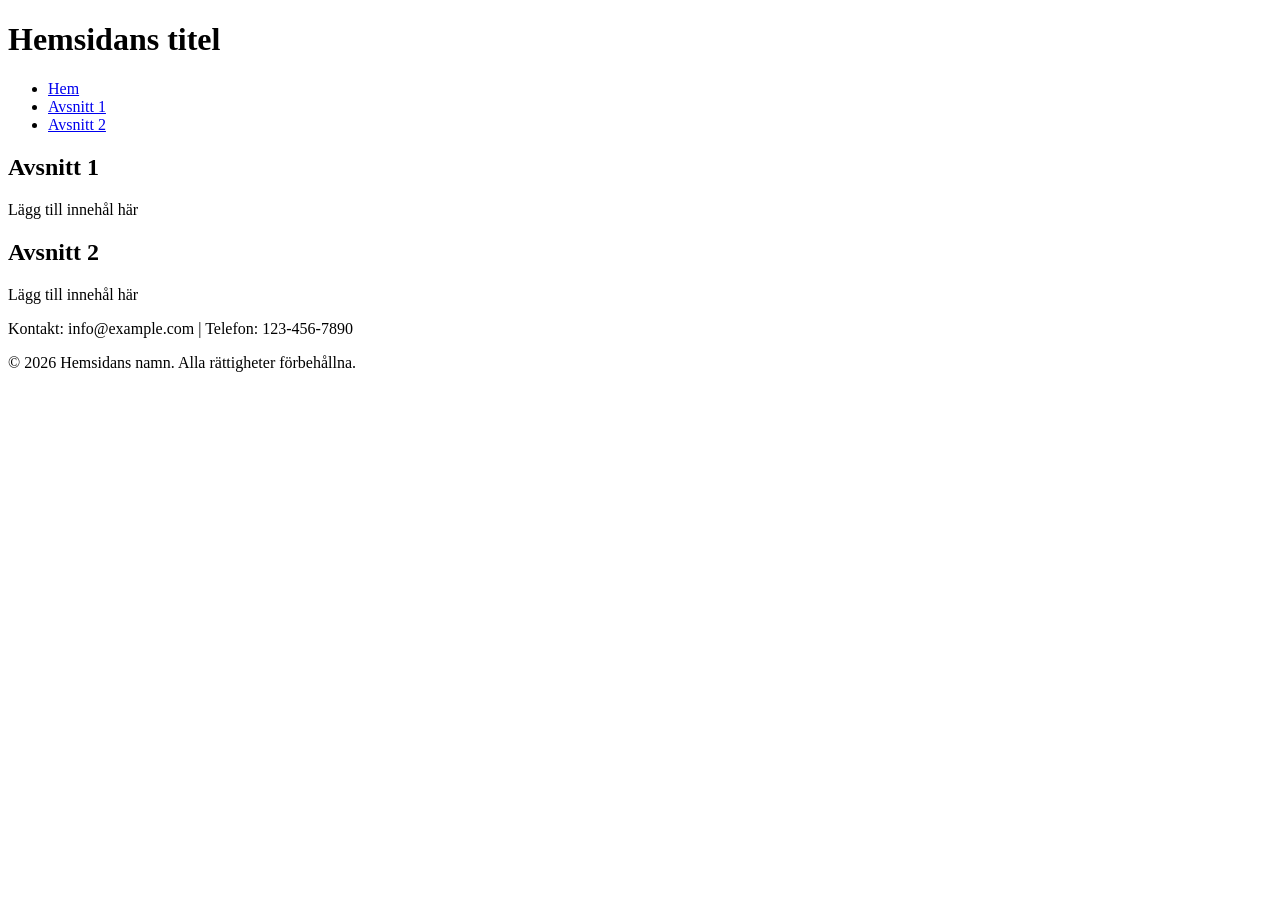
==== index.html @ 21ed0bcb "Initial commit" ====
<!DOCTYPE html>
<html lang="en">

<head>
    <meta charset="UTF-8">
    <meta name="viewport" content="width=device-width, initial-scale=1.0">
    <title>Your Page Title</title>
    <link rel="stylesheet" href="styles.css">
</head>

<body>
    <header>
        <h1>Hemsidans titel</h1>
        <nav>
            <ul>
                <li><a href="index.html">Hem</a></li>
                <li><a href="#section1">Avsnitt 1</a></li>
                <li><a href="#section2">Avsnitt 2</a></li>
            </ul>
        </nav>
    </header>

    <main>
        <section id="section1">
            <h2>Avsnitt 1</h2>
            <p>Lägg till innehål här</p>
        </section>

        <section id="section2">
            <h2>Avsnitt 2</h2>
            <p>Lägg till innehål här</p>
        </section>
    </main>


    <footer>
        <p>Kontakt: info@example.com | Telefon: 123-456-7890</p>
        <p>&copy; 2026 Hemsidans namn. Alla rättigheter förbehållna.</p>
    </footer>
</body>

</html>
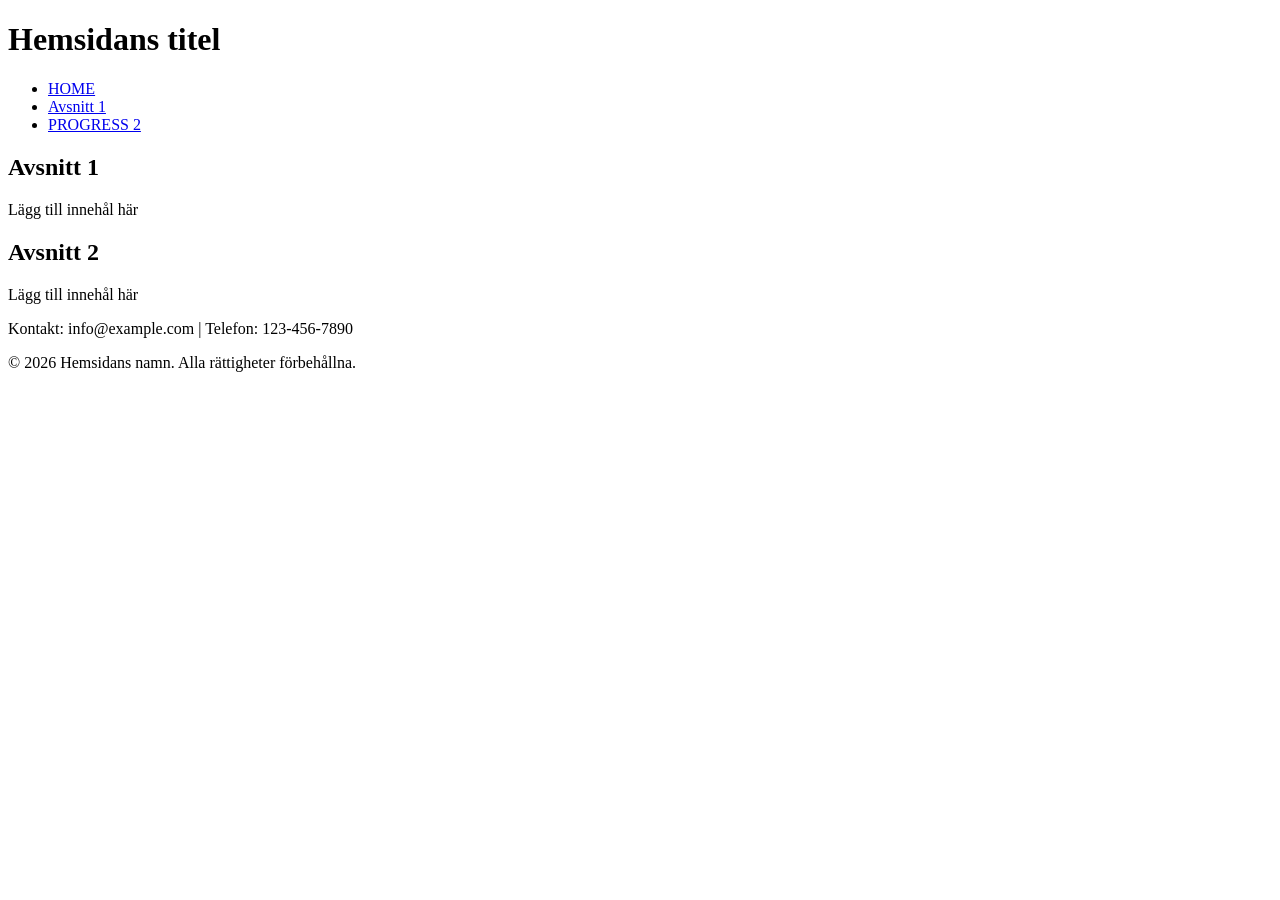
==== commit 08767bb0: "Update index.html" ====
--- a/index.html
+++ b/index.html
@@ -4,7 +4,7 @@
 <head>
     <meta charset="UTF-8">
     <meta name="viewport" content="width=device-width, initial-scale=1.0">
-    <title>Your Page Title</title>
+    <title>Level Up Life</title>
     <link rel="stylesheet" href="styles.css">
 </head>
 
@@ -13,9 +13,9 @@
         <h1>Hemsidans titel</h1>
         <nav>
             <ul>
-                <li><a href="index.html">Hem</a></li>
+                <li><a href="index.html">HOME</a></li>
                 <li><a href="#section1">Avsnitt 1</a></li>
-                <li><a href="#section2">Avsnitt 2</a></li>
+                <li><a href="#section2">PROGRESS 2</a></li>
             </ul>
         </nav>
     </header>
@@ -39,4 +39,4 @@
     </footer>
 </body>
 
-</html>+</html>
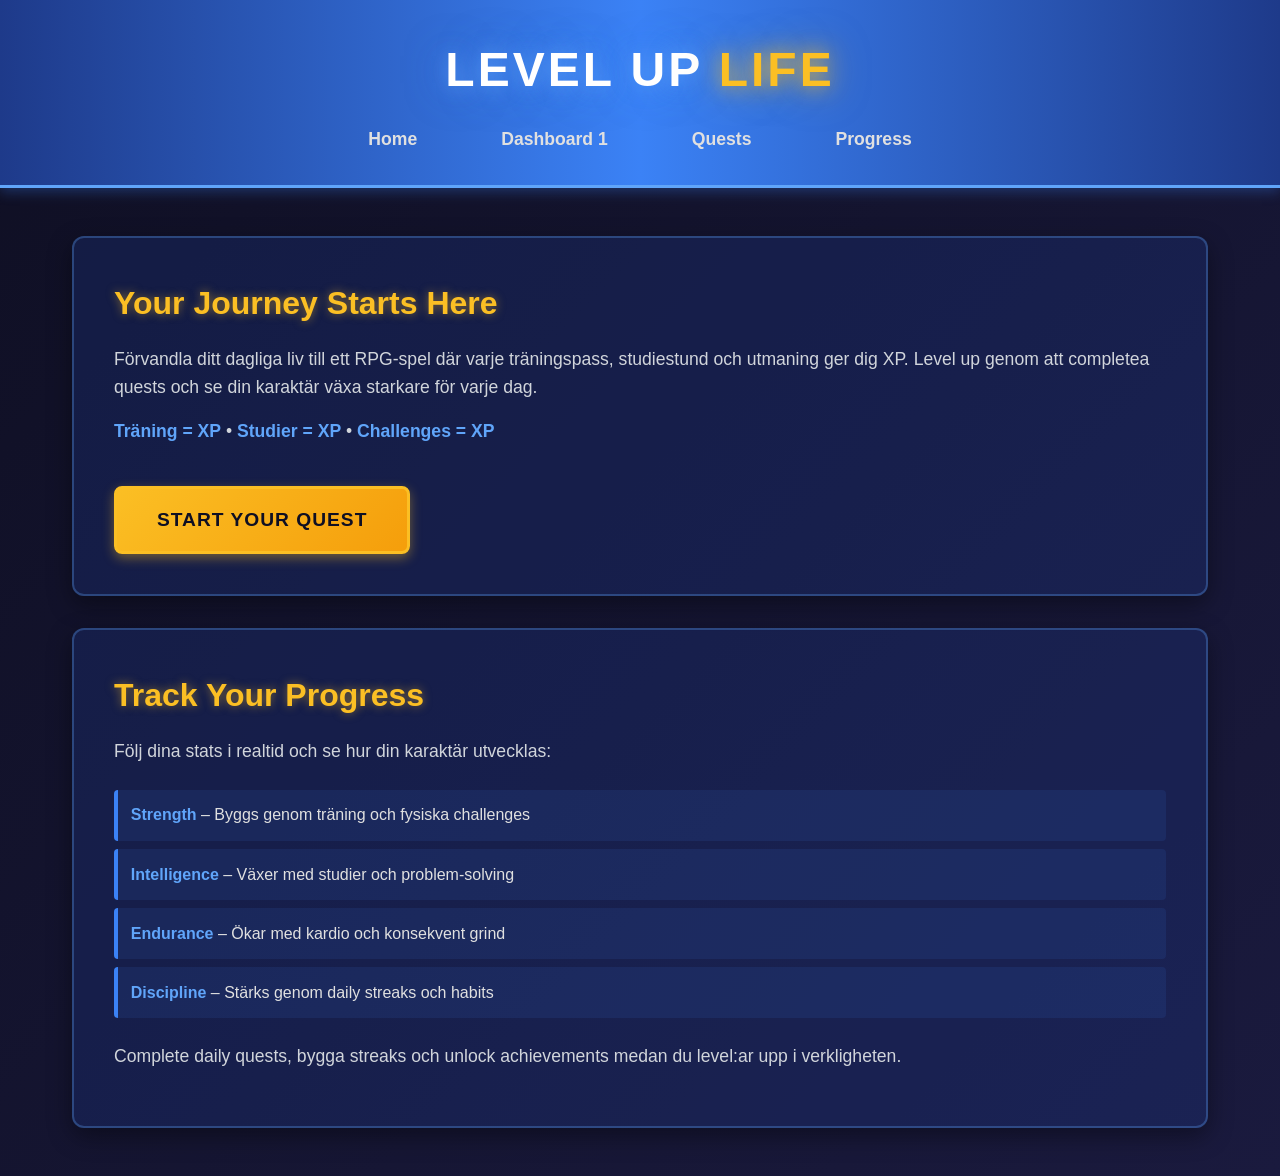
==== commit df8933d3: "har gjort dessa ändringar solo leveling app (self imrpovemtn)" ====
--- a/index.html
+++ b/index.html
@@ -1,5 +1,5 @@
 <!DOCTYPE html>
-<html lang="en">
+<html lang="sv">
 
 <head>
     <meta charset="UTF-8">
@@ -10,33 +10,47 @@
 
 <body>
     <header>
-        <h1>Hemsidans titel</h1>
+        <h1>
+            <span class="title-main">Level Up</span>
+            <span class="title-accent">Life</span>
+        </h1>
         <nav>
             <ul>
-                <li><a href="index.html">HOME</a></li>
-                <li><a href="#section1">Avsnitt 1</a></li>
-                <li><a href="#section2">PROGRESS 2</a></li>
+                <li><a href="index.html">Home</a></li>
+                <li><a href="dashboard.html">Dashboard 1</a></li>
+                <li><a href="quests.html">Quests</a></li>
+                <li><a href="progress.html">Progress</a></li>
+                
             </ul>
         </nav>
     </header>
 
     <main>
-        <section id="section1">
-            <h2>Avsnitt 1</h2>
-            <p>Lägg till innehål här</p>
-        </section>
+    <section id="journey">
+        <h2>Your Journey Starts Here</h2>
+        <p>
+            Förvandla ditt dagliga liv till ett RPG-spel där varje träningspass, studiestund och utmaning ger dig XP. 
+            Level up genom att completea quests och se din karaktär växa starkare för varje dag.
+        </p>
+        <p>
+            <strong>Träning = XP</strong> • <strong>Studier = XP</strong> • <strong>Challenges = XP</strong>
+        </p>
+        <a href="dashboard.html" class="cta-button">Start Your Quest</a>
+    </section>
 
-        <section id="section2">
-            <h2>Avsnitt 2</h2>
-            <p>Lägg till innehål här</p>
-        </section>
-    </main>
-
-
-    <footer>
-        <p>Kontakt: info@example.com | Telefon: 123-456-7890</p>
-        <p>&copy; 2026 Hemsidans namn. Alla rättigheter förbehållna.</p>
-    </footer>
-</body>
-
-</html>
+    <section id="progress">
+        <h2>Track Your Progress</h2>
+        <p>
+            Följ dina stats i realtid och se hur din karaktär utvecklas:
+        </p>
+        <ul class="stats-list">
+            <li><strong>Strength</strong> – Byggs genom träning och fysiska challenges</li>
+            <li><strong>Intelligence</strong> – Växer med studier och problem-solving</li>
+            <li><strong>Endurance</strong> – Ökar med kardio och konsekvent grind</li>
+            <li><strong>Discipline</strong> – Stärks genom daily streaks och habits</li>
+        </ul>
+        <p>
+            Complete daily quests, bygga streaks och unlock achievements medan du level:ar upp i verkligheten.
+        </p>
+    </section>
+</main>
--- a/styles.css
+++ b/styles.css
@@ -0,0 +1,192 @@
+* {
+    margin: 0;
+    padding: 0;
+    box-sizing: border-box;
+}
+
+body {
+    font-family: 'Segoe UI', Tahoma, Geneva, Verdana, sans-serif;
+    background: linear-gradient(135deg, #0f0f23 0%, #1a1a3e 100%);
+    color: #e0e0e0;
+    line-height: 1.6;
+    min-height: 100vh;
+}
+
+/* === HEADER STYLING === */
+header {
+    background: linear-gradient(90deg, #1e3a8a 0%, #3b82f6 50%, #1e3a8a 100%);
+    padding: 2rem 1rem;
+    text-align: center;
+    box-shadow: 0 4px 12px rgba(59, 130, 246, 0.3);
+    border-bottom: 3px solid #60a5fa;
+}
+
+h1 {
+    font-size: 3rem;
+    font-weight: 900;
+    letter-spacing: 3px;
+    text-transform: uppercase;
+    margin-bottom: 1rem;
+    text-shadow: 0 0 20px rgba(96, 165, 250, 0.8),
+                 0 0 40px rgba(59, 130, 246, 0.5);
+}
+
+.title-main {
+    color: #ffffff;
+}
+
+.title-accent {
+    color: #fbbf24;
+    text-shadow: 0 0 20px rgba(251, 191, 36, 0.8),
+                 0 0 40px rgba(251, 191, 36, 0.5);
+}
+
+/* === NAVIGATION === */
+nav ul {
+    list-style: none;
+    display: flex;
+    justify-content: center;
+    gap: 2rem;
+    flex-wrap: wrap;
+}
+
+nav a {
+    color: #e0e0e0;
+    text-decoration: none;
+    font-weight: 600;
+    font-size: 1.1rem;
+    padding: 0.5rem 1.5rem;
+    border-radius: 8px;
+    transition: all 0.3s ease;
+    border: 2px solid transparent;
+}
+
+nav a:hover {
+    background: rgba(96, 165, 250, 0.2);
+    border: 2px solid #60a5fa;
+    transform: translateY(-2px);
+    box-shadow: 0 4px 8px rgba(96, 165, 250, 0.4);
+}
+
+/* === MAIN CONTENT === */
+main {
+    max-width: 1200px;
+    margin: 3rem auto;
+    padding: 0 2rem;
+    display: grid;
+    gap: 2rem;
+}
+
+section {
+    background: rgba(30, 58, 138, 0.3);
+    padding: 2.5rem;
+    border-radius: 12px;
+    border: 2px solid rgba(96, 165, 250, 0.3);
+    box-shadow: 0 8px 24px rgba(0, 0, 0, 0.4);
+    transition: transform 0.3s ease, box-shadow 0.3s ease;
+}
+
+section:hover {
+    transform: translateY(-5px);
+    box-shadow: 0 12px 32px rgba(59, 130, 246, 0.5);
+    border-color: #60a5fa;
+}
+
+h2 {
+    color: #fbbf24;
+    font-size: 2rem;
+    margin-bottom: 1rem;
+    text-shadow: 0 0 10px rgba(251, 191, 36, 0.5);
+}
+
+section p {
+    font-size: 1.1rem;
+    margin-bottom: 1rem;
+    color: #d1d5db;
+}
+
+strong {
+    color: #60a5fa;
+    font-weight: 700;
+}
+
+/* === STATS LIST === */
+.stats-list {
+    list-style: none;
+    margin: 1.5rem 0;
+}
+
+.stats-list li {
+    padding: 0.8rem;
+    margin: 0.5rem 0;
+    background: rgba(59, 130, 246, 0.1);
+    border-left: 4px solid #3b82f6;
+    border-radius: 4px;
+    transition: all 0.3s ease;
+}
+
+.stats-list li:hover {
+    background: rgba(59, 130, 246, 0.2);
+    border-left-color: #fbbf24;
+    transform: translateX(5px);
+}
+
+/* === CTA BUTTON === */
+.cta-button {
+    display: inline-block;
+    margin-top: 1.5rem;
+    padding: 1rem 2.5rem;
+    background: linear-gradient(135deg, #fbbf24 0%, #f59e0b 100%);
+    color: #0f0f23;
+    font-weight: 800;
+    font-size: 1.2rem;
+    text-decoration: none;
+    border-radius: 8px;
+    border: 3px solid #fbbf24;
+    text-transform: uppercase;
+    letter-spacing: 1px;
+    transition: all 0.3s ease;
+    box-shadow: 0 4px 12px rgba(251, 191, 36, 0.4);
+}
+
+.cta-button:hover {
+    background: linear-gradient(135deg, #f59e0b 0%, #d97706 100%);
+    transform: scale(1.05);
+    box-shadow: 0 6px 20px rgba(251, 191, 36, 0.6);
+}
+
+/* === FOOTER === */
+footer {
+    background: linear-gradient(90deg, #1e3a8a 0%, #3b82f6 50%, #1e3a8a 100%);
+    color: #e0e0e0;
+    text-align: center;
+    padding: 2rem 1rem;
+    margin-top: 4rem;
+    border-top: 3px solid #60a5fa;
+    box-shadow: 0 -4px 12px rgba(59, 130, 246, 0.3);
+}
+
+footer p {
+    margin: 0.5rem 0;
+    font-size: 0.95rem;
+}
+
+/* === RESPONSIVE === */
+@media (max-width: 768px) {
+    h1 {
+        font-size: 2rem;
+    }
+    
+    nav ul {
+        gap: 1rem;
+    }
+    
+    section {
+        padding: 1.5rem;
+    }
+    
+    h2 {
+        font-size: 1.5rem;
+    }
+}
+
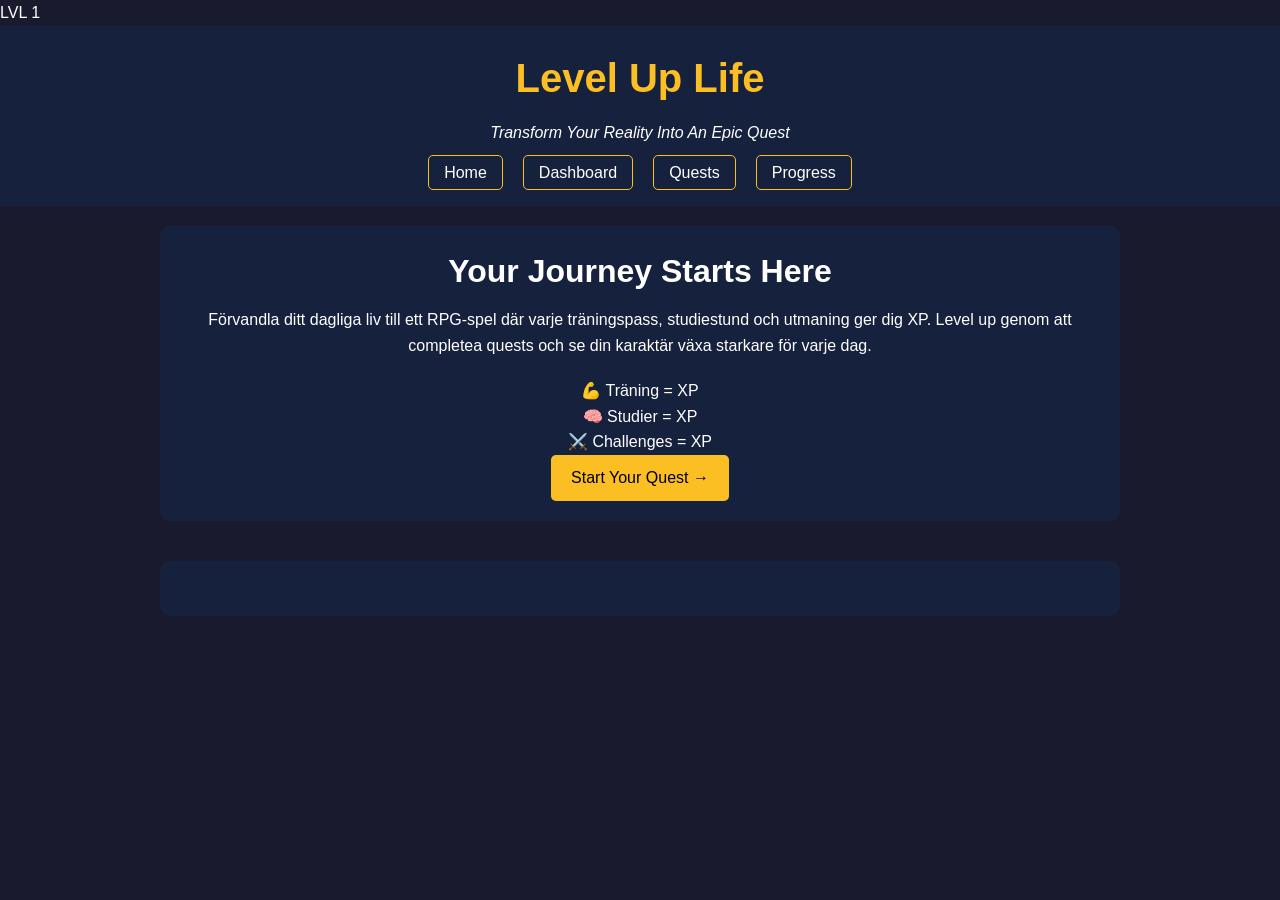
==== commit ea5fe7f9: "gjort denna hemsidan nu gjort såhär" ====
--- a/index.html
+++ b/index.html
@@ -4,53 +4,88 @@
 <head>
     <meta charset="UTF-8">
     <meta name="viewport" content="width=device-width, initial-scale=1.0">
-    <title>Level Up Life</title>
+    <title>Level Up Life - Transform Your Reality</title>
     <link rel="stylesheet" href="styles.css">
+    <link rel="preconnect" href="https://fonts.googleapis.com">
+    <link rel="preconnect" href="https://fonts.gstatic.com" crossorigin>
+    <link href="https://fonts.googleapis.com/css2?family=Orbitron:wght@400;700;900&family=Rajdhani:wght@300;400;600;700&display=swap" rel="stylesheet">
 </head>
 
 <body>
+    <!-- Animated background particles -->
+    <div class="particle-container">
+        <div class="particle"></div>
+        <div class="particle"></div>
+        <div class="particle"></div>
+        <div class="particle"></div>
+        <div class="particle"></div>
+    </div>
+
+    <!-- Fixed level indicator -->
+    <div class="level-badge">
+        <span class="level-number">LVL 1</span>
+        <div class="xp-bar">
+            <div class="xp-progress"></div>
+        </div>
+    </div>
+
     <header>
+        <div class="header-glow"></div>
         <h1>
             <span class="title-main">Level Up</span>
             <span class="title-accent">Life</span>
         </h1>
+        <p class="tagline">Transform Your Reality Into An Epic Quest</p>
         <nav>
             <ul>
-                <li><a href="index.html">Home</a></li>
-                <li><a href="dashboard.html">Dashboard 1</a></li>
+                <li><a href="index.html" class="nav-active">Home</a></li>
+                <li><a href="dashboard.html">Dashboard</a></li>
                 <li><a href="quests.html">Quests</a></li>
                 <li><a href="progress.html">Progress</a></li>
-                
             </ul>
         </nav>
     </header>
 
     <main>
-    <section id="journey">
-        <h2>Your Journey Starts Here</h2>
-        <p>
-            Förvandla ditt dagliga liv till ett RPG-spel där varje träningspass, studiestund och utmaning ger dig XP. 
-            Level up genom att completea quests och se din karaktär växa starkare för varje dag.
-        </p>
-        <p>
-            <strong>Träning = XP</strong> • <strong>Studier = XP</strong> • <strong>Challenges = XP</strong>
-        </p>
-        <a href="dashboard.html" class="cta-button">Start Your Quest</a>
-    </section>
+        <!-- Hero Section -->
+        <section id="hero" class="hero-section">
+            <div class="hero-content">
+                <h2 class="hero-title">Your Journey Starts Here</h2>
+                <p class="hero-description">
+                    Förvandla ditt dagliga liv till ett RPG-spel där varje träningspass, studiestund och utmaning ger dig XP. 
+                    Level up genom att completea quests och se din karaktär växa starkare för varje dag.
+                </p>
+                <div class="hero-stats">
+                    <div class="stat-pill">
+                        <span class="stat-icon">💪</span>
+                        <span class="stat-label">Träning = XP</span>
+                    </div>
+                    <div class="stat-pill">
+                        <span class="stat-icon">🧠</span>
+                        <span class="stat-label">Studier = XP</span>
+                    </div>
+                    <div class="stat-pill">
+                        <span class="stat-icon">⚔️</span>
+                        <span class="stat-label">Challenges = XP</span>
+                    </div>
+                </div>
+                <a href="dashboard.html" class="cta-button">
+                    <span class="button-text">Start Your Quest</span>
+                    <span class="button-arrow">→</span>
+                </a>
+            </div>
+            <div class="hero-image">
+                <div class="character-silhouette"></div>
+            </div>
+        </section>
 
-    <section id="progress">
-        <h2>Track Your Progress</h2>
-        <p>
-            Följ dina stats i realtid och se hur din karaktär utvecklas:
-        </p>
-        <ul class="stats-list">
-            <li><strong>Strength</strong> – Byggs genom träning och fysiska challenges</li>
-            <li><strong>Intelligence</strong> – Växer med studier och problem-solving</li>
-            <li><strong>Endurance</strong> – Ökar med kardio och konsekvent grind</li>
-            <li><strong>Discipline</strong> – Stärks genom daily streaks och habits</li>
-        </ul>
-        <p>
-            Complete daily quests, bygga streaks och unlock achievements medan du level:ar upp i verkligheten.
-        </p>
-    </section>
-</main>
+        <!-- Stats Section -->
+        <section id="stats-overview" class="stats-section">
+            <h2 class="section-title">
+           
+
+                
+              
+
+
+     
--- a/styles.css
+++ b/styles.css
@@ -1,192 +1,136 @@
+/* Enkel reset */
 * {
     margin: 0;
     padding: 0;
     box-sizing: border-box;
 }
 
+/* Grundstil */
 body {
-    font-family: 'Segoe UI', Tahoma, Geneva, Verdana, sans-serif;
-    background: linear-gradient(135deg, #0f0f23 0%, #1a1a3e 100%);
-    color: #e0e0e0;
+    font-family: Arial, sans-serif;
+    background-color: #1a1a2e;
+    color: #ffffff;
     line-height: 1.6;
-    min-height: 100vh;
 }
 
-/* === HEADER STYLING === */
+/* HEADER */
 header {
-    background: linear-gradient(90deg, #1e3a8a 0%, #3b82f6 50%, #1e3a8a 100%);
-    padding: 2rem 1rem;
+    background-color: #16213e;
     text-align: center;
-    box-shadow: 0 4px 12px rgba(59, 130, 246, 0.3);
-    border-bottom: 3px solid #60a5fa;
+    padding: 20px;
 }
 
 h1 {
-    font-size: 3rem;
-    font-weight: 900;
-    letter-spacing: 3px;
-    text-transform: uppercase;
-    margin-bottom: 1rem;
-    text-shadow: 0 0 20px rgba(96, 165, 250, 0.8),
-                 0 0 40px rgba(59, 130, 246, 0.5);
+    font-size: 2.5rem;
+    color: #fbbf24;
 }
 
-.title-main {
-    color: #ffffff;
+.tagline {
+    font-style: italic;
+    margin-top: 10px;
 }
 
-.title-accent {
-    color: #fbbf24;
-    text-shadow: 0 0 20px rgba(251, 191, 36, 0.8),
-                 0 0 40px rgba(251, 191, 36, 0.5);
-}
-
-/* === NAVIGATION === */
+/* NAVIGATION */
 nav ul {
     list-style: none;
     display: flex;
     justify-content: center;
-    gap: 2rem;
-    flex-wrap: wrap;
+    gap: 20px;
+    margin-top: 15px;
 }
 
 nav a {
-    color: #e0e0e0;
     text-decoration: none;
-    font-weight: 600;
-    font-size: 1.1rem;
-    padding: 0.5rem 1.5rem;
-    border-radius: 8px;
-    transition: all 0.3s ease;
-    border: 2px solid transparent;
+    color: white;
+    padding: 8px 15px;
+    border: 1px solid #fbbf24;
+    border-radius: 5px;
 }
 
 nav a:hover {
-    background: rgba(96, 165, 250, 0.2);
-    border: 2px solid #60a5fa;
-    transform: translateY(-2px);
-    box-shadow: 0 4px 8px rgba(96, 165, 250, 0.4);
+    background-color: #fbbf24;
+    color: black;
 }
 
-/* === MAIN CONTENT === */
+/* MAIN */
 main {
-    max-width: 1200px;
-    margin: 3rem auto;
-    padding: 0 2rem;
-    display: grid;
-    gap: 2rem;
+    max-width: 1000px;
+    margin: auto;
+    padding: 20px;
 }
 
-section {
-    background: rgba(30, 58, 138, 0.3);
-    padding: 2.5rem;
-    border-radius: 12px;
-    border: 2px solid rgba(96, 165, 250, 0.3);
-    box-shadow: 0 8px 24px rgba(0, 0, 0, 0.4);
-    transition: transform 0.3s ease, box-shadow 0.3s ease;
+/* HERO */
+.hero-section {
+    text-align: center;
+    margin-bottom: 40px;
 }
 
-section:hover {
-    transform: translateY(-5px);
-    box-shadow: 0 12px 32px rgba(59, 130, 246, 0.5);
-    border-color: #60a5fa;
+.hero-title {
+    font-size: 2rem;
+    margin-bottom: 10px;
 }
 
-h2 {
-    color: #fbbf24;
-    font-size: 2rem;
-    margin-bottom: 1rem;
-    text-shadow: 0 0 10px rgba(251, 191, 36, 0.5);
+.hero-description {
+    margin-bottom: 20px;
 }
 
-section p {
-    font-size: 1.1rem;
-    margin-bottom: 1rem;
-    color: #d1d5db;
-}
-
-strong {
-    color: #60a5fa;
-    font-weight: 700;
-}
-
-/* === STATS LIST === */
-.stats-list {
-    list-style: none;
-    margin: 1.5rem 0;
-}
-
-.stats-list li {
-    padding: 0.8rem;
-    margin: 0.5rem 0;
-    background: rgba(59, 130, 246, 0.1);
-    border-left: 4px solid #3b82f6;
-    border-radius: 4px;
-    transition: all 0.3s ease;
-}
-
-.stats-list li:hover {
-    background: rgba(59, 130, 246, 0.2);
-    border-left-color: #fbbf24;
-    transform: translateX(5px);
-}
-
-/* === CTA BUTTON === */
+/* KNAPP */
 .cta-button {
     display: inline-block;
-    margin-top: 1.5rem;
-    padding: 1rem 2.5rem;
-    background: linear-gradient(135deg, #fbbf24 0%, #f59e0b 100%);
-    color: #0f0f23;
-    font-weight: 800;
-    font-size: 1.2rem;
+    padding: 10px 20px;
+    background-color: #fbbf24;
+    color: black;
     text-decoration: none;
-    border-radius: 8px;
-    border: 3px solid #fbbf24;
-    text-transform: uppercase;
-    letter-spacing: 1px;
-    transition: all 0.3s ease;
-    box-shadow: 0 4px 12px rgba(251, 191, 36, 0.4);
+    border-radius: 5px;
 }
 
 .cta-button:hover {
-    background: linear-gradient(135deg, #f59e0b 0%, #d97706 100%);
-    transform: scale(1.05);
-    box-shadow: 0 6px 20px rgba(251, 191, 36, 0.6);
+    background-color: #f59e0b;
 }
 
-/* === FOOTER === */
-footer {
-    background: linear-gradient(90deg, #1e3a8a 0%, #3b82f6 50%, #1e3a8a 100%);
-    color: #e0e0e0;
-    text-align: center;
-    padding: 2rem 1rem;
-    margin-top: 4rem;
-    border-top: 3px solid #60a5fa;
-    box-shadow: 0 -4px 12px rgba(59, 130, 246, 0.3);
+/* SECTION */
+section {
+    background-color: #16213e;
+    padding: 20px;
+    margin-bottom: 20px;
+    border-radius: 10px;
 }
 
-footer p {
-    margin: 0.5rem 0;
-    font-size: 0.95rem;
+.section-title {
+    margin-bottom: 15px;
+    color: #fbbf24;
 }
 
-/* === RESPONSIVE === */
-@media (max-width: 768px) {
-    h1 {
-        font-size: 2rem;
-    }
-    
-    nav ul {
-        gap: 1rem;
-    }
-    
-    section {
-        padding: 1.5rem;
-    }
-    
-    h2 {
-        font-size: 1.5rem;
-    }
+/* GRID (enkel) */
+.stats-grid {
+    display: grid;
+    grid-template-columns: 1fr 1fr;
+    gap: 15px;
 }
 
+.stat-card {
+    background-color: #0f3460;
+    padding: 15px;
+    border-radius: 8px;
+    text-align: center;
+}
+
+/* FOOTER */
+footer {
+    text-align: center;
+    padding: 20px;
+    background-color: #16213e;
+    margin-top: 20px;
+}
+
+/* RESPONSIVE */
+@media (max-width: 600px) {
+    .stats-grid {
+        grid-template-columns: 1fr;
+    }
+
+    nav ul {
+        flex-direction: column;
+        gap: 10px;
+    }
+}
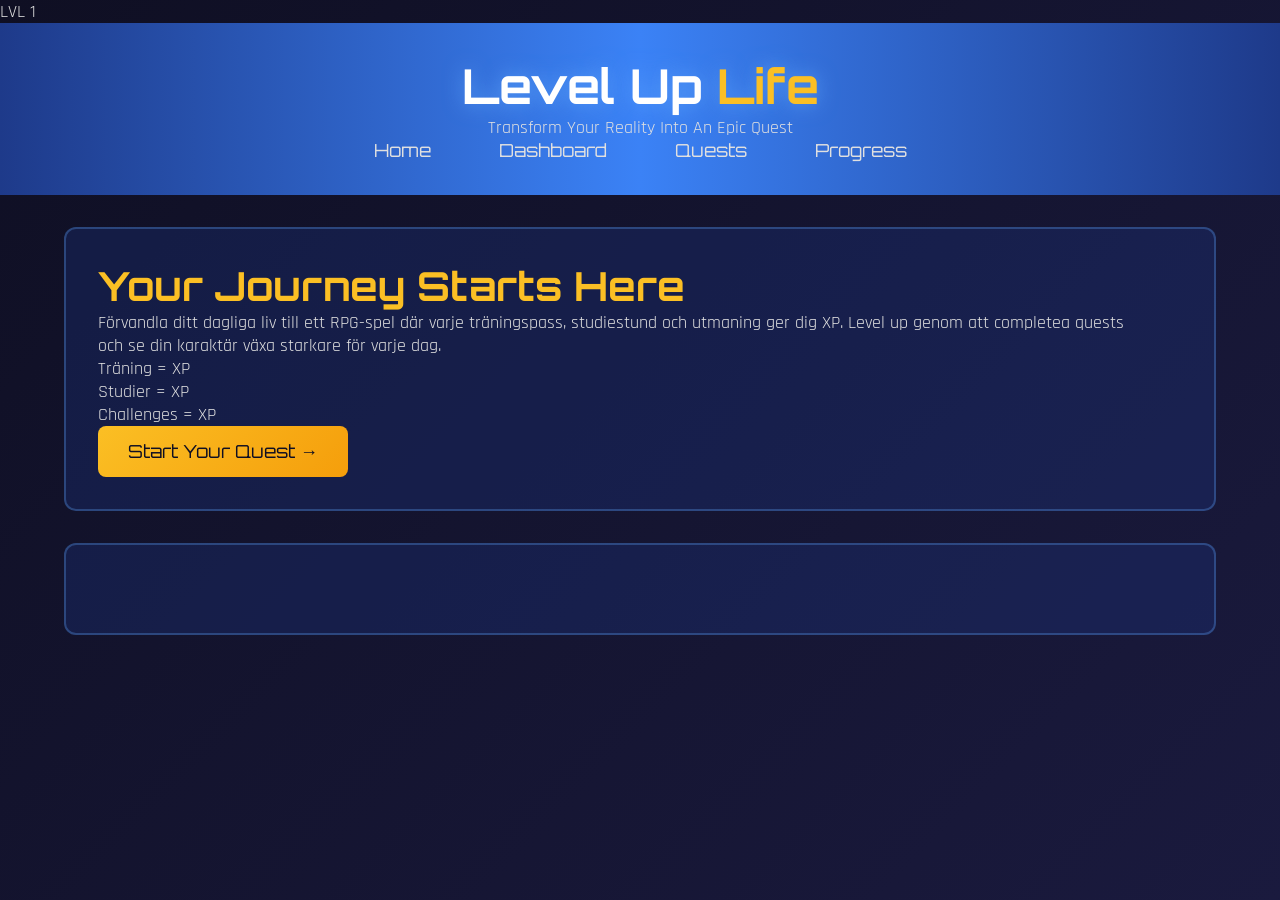
==== commit e5dd82b7: "push" ====
--- a/index.html
+++ b/index.html
@@ -57,15 +57,15 @@
                 </p>
                 <div class="hero-stats">
                     <div class="stat-pill">
-                        <span class="stat-icon">💪</span>
+                        <span class="stat-icon"></span>
                         <span class="stat-label">Träning = XP</span>
                     </div>
                     <div class="stat-pill">
-                        <span class="stat-icon">🧠</span>
+                        <span class="stat-icon"></span>
                         <span class="stat-label">Studier = XP</span>
                     </div>
                     <div class="stat-pill">
-                        <span class="stat-icon">⚔️</span>
+                        <span class="stat-icon"></span>
                         <span class="stat-label">Challenges = XP</span>
                     </div>
                 </div>
--- a/styles.css
+++ b/styles.css
@@ -1,136 +1,112 @@
-/* Enkel reset */
-* {
-    margin: 0;
-    padding: 0;
-    box-sizing: border-box;
+* { margin: 0; padding: 0; box-sizing: border-box; }
+ 
+:root {
+    --color-primary: #3b82f6;
+    --color-secondary: #fbbf24;
+    --color-dark: #0f0f23;
+    --color-light: #e0e0e0;
 }
-
-/* Grundstil */
+ 
 body {
-    font-family: Arial, sans-serif;
-    background-color: #1a1a2e;
-    color: #ffffff;
-    line-height: 1.6;
+    font-family: 'Rajdhani', sans-serif;
+    font-size: 18px;
+    color: var(--color-light);
+    background: linear-gradient(135deg, #0f0f23 0%, #1a1a3e 100%);
+    min-height: 100vh;
 }
-
-/* HEADER */
+ 
 header {
-    background-color: #16213e;
+    background: linear-gradient(90deg, #1e3a8a 0%, #3b82f6 50%, #1e3a8a 100%);
+    padding: 2rem;
     text-align: center;
-    padding: 20px;
+    margin-bottom: 2rem;
 }
-
+ 
 h1 {
-    font-size: 2.5rem;
-    color: #fbbf24;
+    font-family: 'Orbitron', sans-serif;
+    font-size: 3rem;
+    color: white;
+    text-shadow: 0 0 20px rgba(96, 165, 250, 0.8);
 }
-
-.tagline {
-    font-style: italic;
-    margin-top: 10px;
+ 
+.title-accent { color: var(--color-secondary); }
+ 
+nav ul { list-style: none; display: flex; justify-content: center; gap: 1.5rem; }
+ 
+nav a {
+    color: var(--color-light);
+    text-decoration: none;
+    font-family: 'Orbitron', sans-serif;
+    padding: 10px 20px;
+    border: 2px solid transparent;
+    border-radius: 8px;
+    transition: all 0.3s;
 }
-
-/* NAVIGATION */
-nav ul {
-    list-style: none;
-    display: flex;
-    justify-content: center;
-    gap: 20px;
-    margin-top: 15px;
+ 
+nav a:hover { background: rgba(96, 165, 250, 0.2); border-color: var(--color-primary); }
+ 
+main { max-width: 1200px; margin: 0 auto; padding: 0 1.5rem; }
+ 
+section {
+    background: rgba(30, 58, 138, 0.3);
+    padding: 2rem;
+    margin-bottom: 2rem;
+    border-radius: 12px;
+    border: 2px solid rgba(96, 165, 250, 0.3);
 }
-
-nav a {
-    text-decoration: none;
-    color: white;
-    padding: 8px 15px;
-    border: 1px solid #fbbf24;
-    border-radius: 5px;
+ 
+.section-title {
+    font-family: 'Orbitron', sans-serif;
+    font-size: 2rem;
+    color: var(--color-secondary);
+    text-align: center;
+    margin-bottom: 1.5rem;
 }
-
-nav a:hover {
-    background-color: #fbbf24;
-    color: black;
-}
-
-/* MAIN */
-main {
-    max-width: 1000px;
-    margin: auto;
-    padding: 20px;
-}
-
-/* HERO */
-.hero-section {
-    text-align: center;
-    margin-bottom: 40px;
-}
-
-.hero-title {
-    font-size: 2rem;
-    margin-bottom: 10px;
-}
-
-.hero-description {
-    margin-bottom: 20px;
-}
-
-/* KNAPP */
+ 
+.hero-section { display: flex; gap: 2rem; align-items: center; }
+ 
+.hero-content { flex: 1; }
+ 
+.hero-title { font-family: 'Orbitron', sans-serif; font-size: 2.5rem; color: var(--color-secondary); }
+ 
 .cta-button {
     display: inline-block;
-    padding: 10px 20px;
-    background-color: #fbbf24;
-    color: black;
+    padding: 14px 30px;
+    background: linear-gradient(135deg, #fbbf24 0%, #f59e0b 100%);
+    color: var(--color-dark);
+    font-family: 'Orbitron', sans-serif;
     text-decoration: none;
-    border-radius: 5px;
+    border-radius: 8px;
+    transition: transform 0.3s;
 }
-
-.cta-button:hover {
-    background-color: #f59e0b;
-}
-
-/* SECTION */
-section {
-    background-color: #16213e;
-    padding: 20px;
-    margin-bottom: 20px;
-    border-radius: 10px;
-}
-
-.section-title {
-    margin-bottom: 15px;
-    color: #fbbf24;
-}
-
-/* GRID (enkel) */
+ 
+.cta-button:hover { transform: scale(1.05); }
+ 
 .stats-grid {
     display: grid;
-    grid-template-columns: 1fr 1fr;
-    gap: 15px;
+    grid-template-columns: repeat(auto-fit, minmax(250px, 1fr));
+    gap: 1.5rem;
 }
-
+ 
 .stat-card {
-    background-color: #0f3460;
-    padding: 15px;
-    border-radius: 8px;
+    background: rgba(15, 15, 35, 0.6);
+    padding: 1.5rem;
+    border-radius: 10px;
     text-align: center;
 }
-
-/* FOOTER */
+ 
+.stat-card.strength { border: 2px solid #ef4444; }
+.stat-card.intelligence { border: 2px solid #8b5cf6; }
+.stat-card.endurance { border: 2px solid #10b981; }
+ 
 footer {
+    background: linear-gradient(90deg, #1e3a8a 0%, #3b82f6 50%, #1e3a8a 100%);
+    padding: 2rem;
     text-align: center;
-    padding: 20px;
-    background-color: #16213e;
-    margin-top: 20px;
+    margin-top: 2rem;
 }
-
-/* RESPONSIVE */
-@media (max-width: 600px) {
-    .stats-grid {
-        grid-template-columns: 1fr;
-    }
-
-    nav ul {
-        flex-direction: column;
-        gap: 10px;
-    }
-}+ 
+@media (max-width: 768px) {
+    h1 { font-size: 2rem; }
+    .hero-section { flex-direction: column; }
+    .stats-grid { grid-template-columns: 1fr; }
